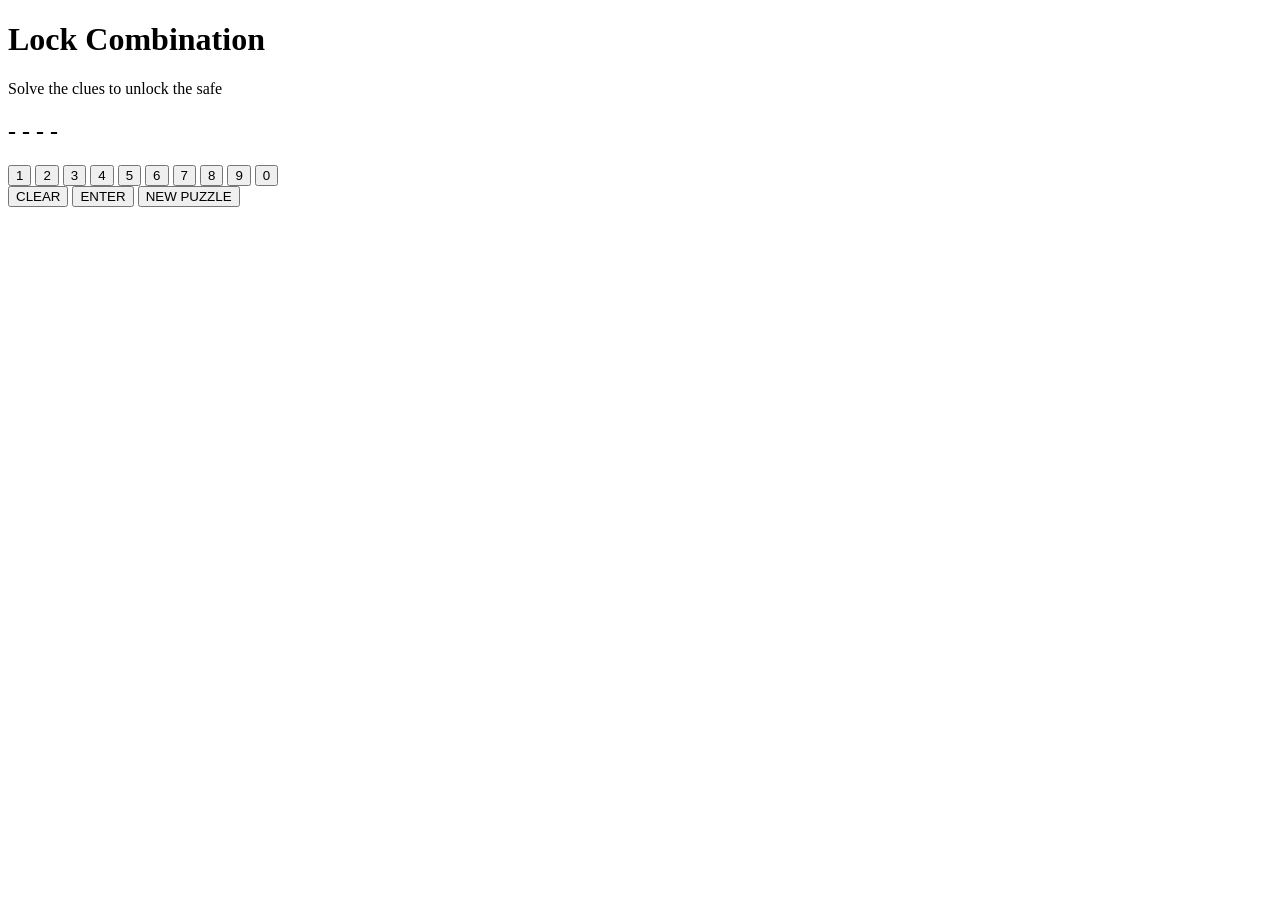
==== lockcombination.html @ 71f1e262 "index.html file done" ====
<!DOCTYPE html>
<html>

<head>
    <title>Lock Combination</title>
    <link rel="stylesheet" href="lockcombination.css">
</head>

<body>
    <div id="game">
        <h1>Lock Combination</h1>

        <p id="message">
            Solve the clues to unlock the safe 
        </p>

        <div id="clues">
    
    </div>

    <h2 id="code">
        - - - -
        </h2> 

    <div id="keypad">
        <button class="number">1</button>
        <button class="number">2</button>
        <button class="number">3</button>

        <button class="number">4</button>
        <button class="number">5</button>
        <button class="number">6</button>

        <button class="number">7</button>
        <button class="number">8</button>
        <button class="number">9</button>

        <button class="number">0</button>

    </div>

    <div id="controls">

        <button id="clear">
            CLEAR
        </button>


        <button id="enter">
            ENTER
        </button>


        <button id="restart">
            NEW PUZZLE
        </button>

    </div>


</div>


<script src="lockcombination.js"></script>

</body>

</html>
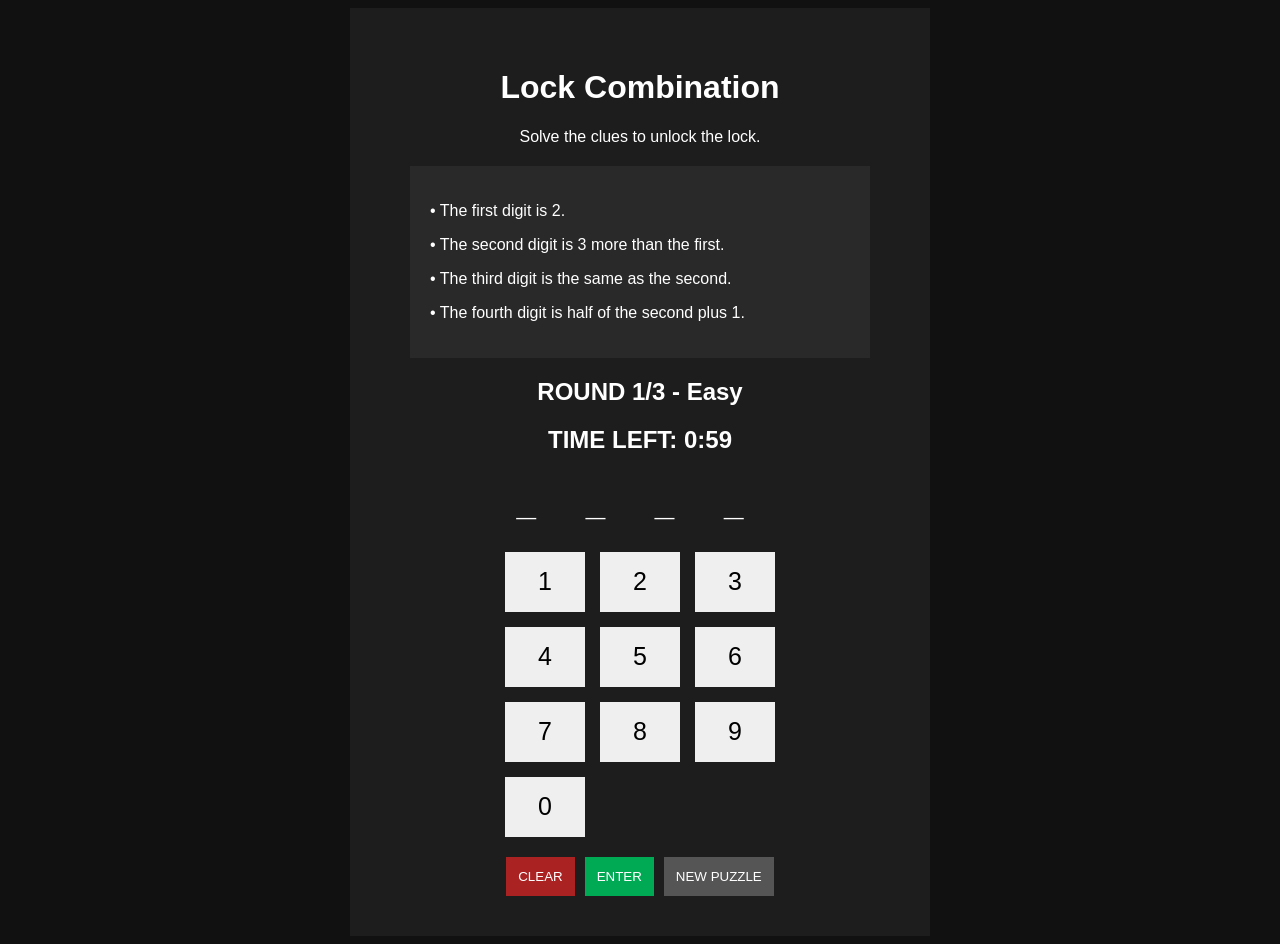
==== commit 169299bd: "made 1 min timer" ====
--- a/lockcombination.html
+++ b/lockcombination.html
@@ -17,10 +17,14 @@
         <div id="clues">
     
     </div>
+    <h2 id="round"></h2>
 
+    <h2 id="timer"></h2>
+    
     <h2 id="code">
         - - - -
         </h2> 
+        
 
     <div id="keypad">
         <button class="number">1</button>
--- a/lockcombination.css
+++ b/lockcombination.css
@@ -0,0 +1,143 @@
+body {
+
+    background:#111;
+
+    color:white;
+
+    font-family:Arial,sans-serif;
+
+    display:flex;
+
+    justify-content:center;
+
+    align-items:center;
+
+    min-height:100vh;
+
+    text-align:center;
+
+}
+
+
+
+#game {
+
+    background:#1d1d1d;
+
+    padding:40px;
+
+    width:500px;
+
+}
+
+
+
+#clues {
+
+    background:#292929;
+
+    padding:20px;
+
+    margin:20px;
+
+    text-align:left;
+
+}
+
+
+
+#code {
+
+    letter-spacing:20px;
+
+    font-size:35px;
+
+}
+
+
+
+#keypad {
+
+    display:grid;
+
+    grid-template-columns:repeat(3,80px);
+
+    justify-content:center;
+
+    gap:15px;
+
+}
+
+
+
+.number {
+
+    height:60px;
+
+    font-size:25px;
+
+    cursor:pointer;
+
+}
+
+
+
+button {
+
+    border:none;
+
+    padding:12px;
+
+}
+
+
+
+button:hover {
+
+    transform:scale(1.05);
+
+}
+
+
+
+#controls {
+
+    margin-top:20px;
+
+    display:flex;
+
+    justify-content:center;
+
+    gap:10px;
+
+}
+
+
+
+#enter {
+
+    background:#00aa55;
+
+    color:white;
+
+}
+
+
+
+#clear {
+
+    background:#aa2222;
+
+    color:white;
+
+}
+
+
+
+#restart {
+
+    background:#555;
+
+    color:white;
+
+}
